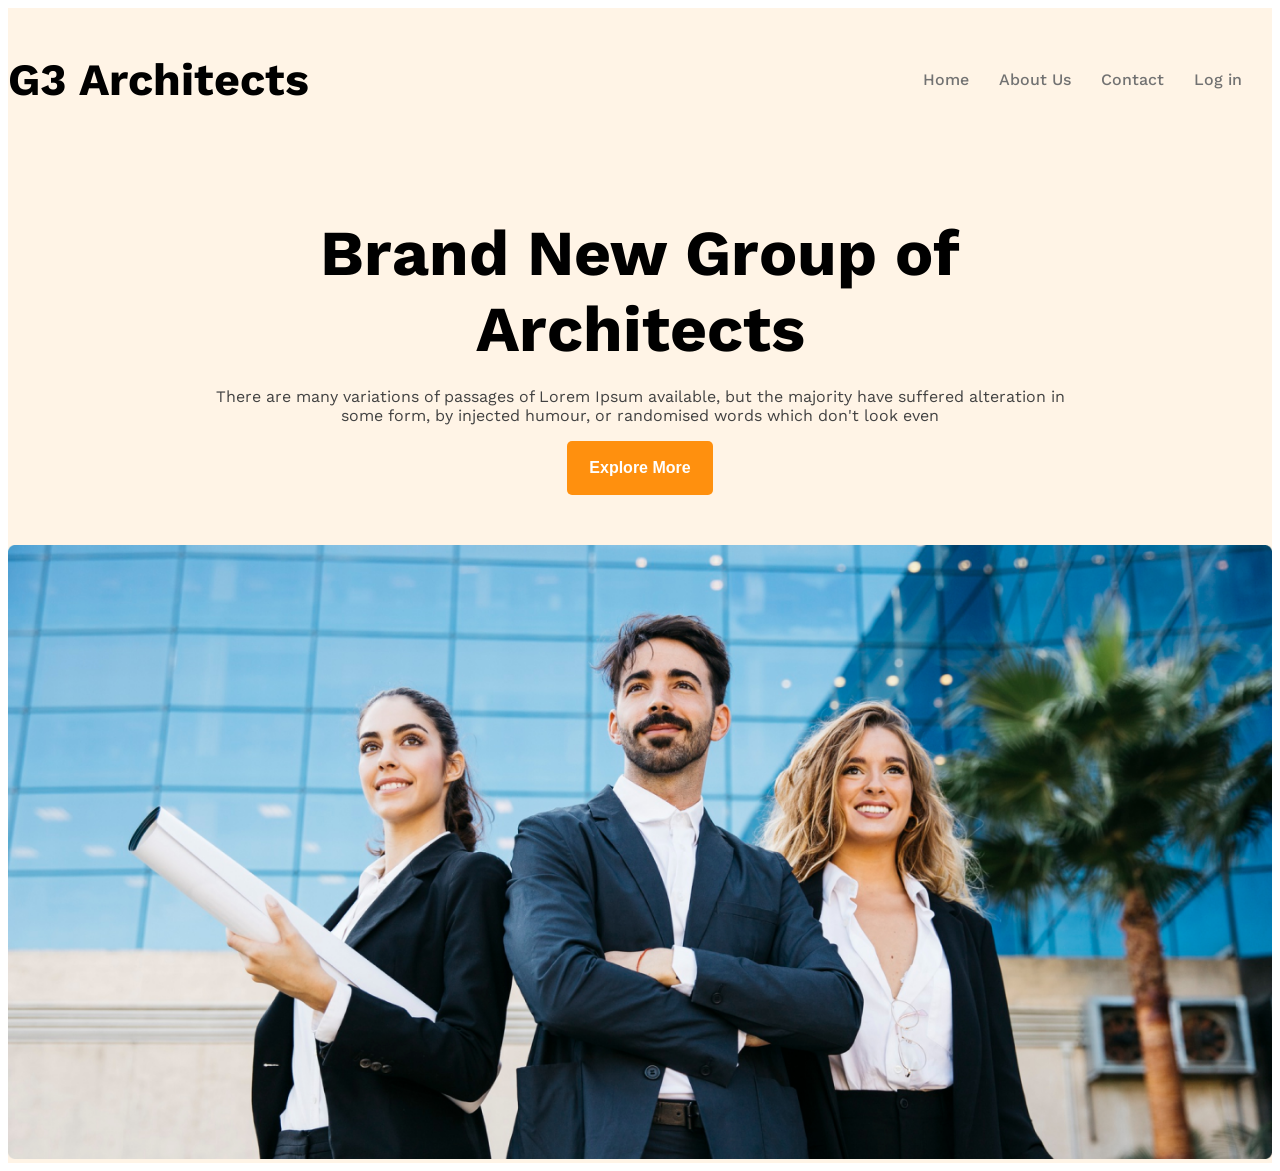
==== codes/index.html @ 15a66421 "first commit" ====
<!DOCTYPE html>
<html lang="en">
<head>
    <meta charset="UTF-8">
    <meta name="viewport" content="width=device-width, initial-scale=1.0">
    <title>g3-architects-4</title>
    <!-- work sans font-->
    <link rel="preconnect" href="https://fonts.googleapis.com">
    <link rel="preconnect" href="https://fonts.gstatic.com" crossorigin>
    <link href="https://fonts.googleapis.com/css2?family=Work+Sans:ital,wght@0,100..900;1,100..900&display=swap" rel="stylesheet">
    <!-- css link -->
     <link rel="stylesheet" href="style.css">
</head>
<body class="work-sans">
    <header class="bg-light">
        <nav class="navbar display-flex">
            <h3 class="brand">G3 Architects</h3>

            <ul class="nav-links display-flex">
                <li class="nav-item"><a href="" class="nav-link light-gray">Home</a></li>
                <li class="nav-item"><a href="" class="nav-link light-gray">About Us</a></li>
                <li class="nav-item"><a href="" class="nav-link light-gray">Contact</a></li>
                <li class="nav-item"><a href="" class="nav-link light-gray">Log in</a></li>
            </ul>
        </nav>

        <div class="banner">
            <div class="banner-container ">
                <h3 class="banner-title">Brand New Group of Architects </h3>
                <p class="banner-desk dark-gray">There are many variations of passages of Lorem Ipsum available, but the majority have suffered alteration in some form, by injected humour, or randomised words which don't look even</p>
                <button class="btn-primary">Explore More</button>
            </div>
            <img class="banner-img" src="/images/banner.png" alt="">
        </div>
    </header>
    <main>

    </main>
    <footer>

    </footer>
</body>
</html>
---- codes/style.css ----
/* work sans font link */
.work-sans {
  font-family: "Work Sans", sans-serif;
  font-optical-sizing: auto;
  font-weight: 400;
  font-style: normal;
}
/* shared styles */
.display-flex{
  display: flex;
}
.light-gray{
  color:  rgba(114, 114, 114, 1) ;

}
.dark-gray{
  color: rgba(66, 66, 66, 1);
}
.bg-light{
  background-color: rgba(255, 144, 14, 0.1);
}
.btn-primary{
  background-color: #FF900E;
  color: white;
  font-size: 1rem;
  padding: 18px 22px;
  font-weight: 600;
  border: none;
  border-radius: 5px;
}
/* header style */

/* navbar style  */
.navbar{
  justify-content: space-between;
  align-items: center;
}
.brand{
  font-size: 2.8rem;
  font-weight: 700;
}
.nav-item{
  list-style: none;
  margin-right: 30px;
}
.nav-link{
  text-decoration: none;
  font-weight: 500;
}
.navbar, .banner{
  max-width: 1440px;
  margin: 0 auto;
}
/* banner style */
.banner{

}
.banner-container{
  max-width: 850px;
  margin: 0 auto;
  text-align: center;
  margin-bottom: 50px;
}
.banner-title{
  font-size: 4rem;
  font-weight: 700;
  margin-bottom:20px;
}
.banner-desk{
  font-size: 1rem;
  font-weight: 400;
}
.banner-img{
  width: 100%;
}
@media screen and (max-width: 576px) {
  .navbar, .nav-links{
    flex-direction: column;
    gap: 20px;
  }
}
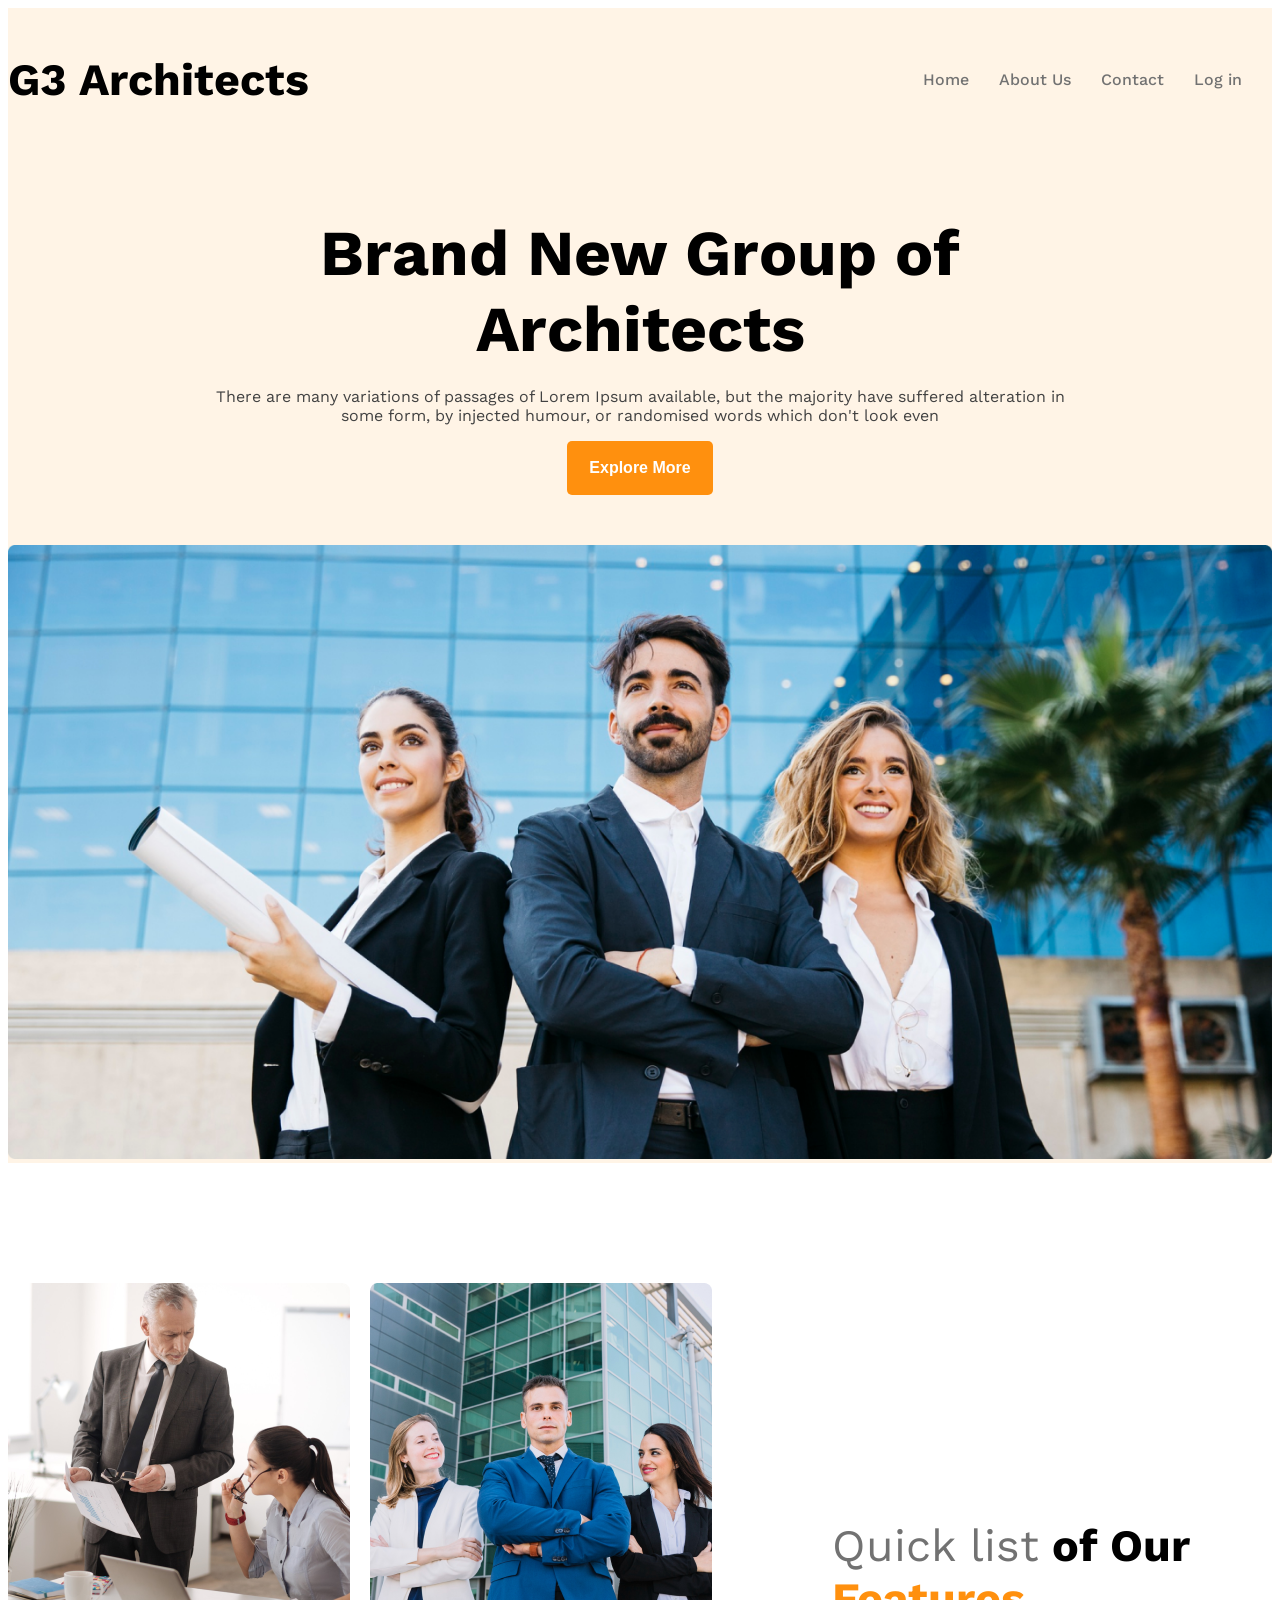
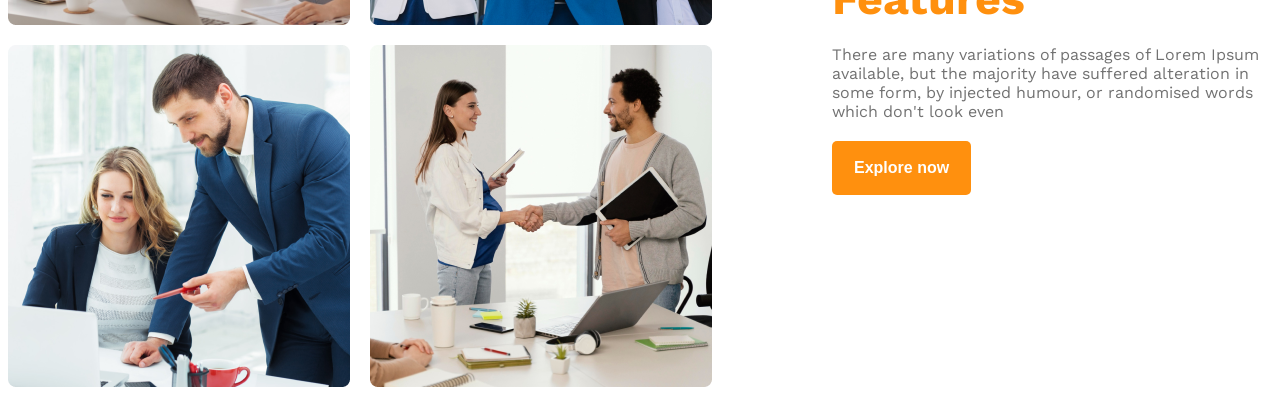
==== commit cb529fbf: "team section added and responsive" ====
--- a/codes/index.html
+++ b/codes/index.html
@@ -12,6 +12,7 @@
      <link rel="stylesheet" href="style.css">
 </head>
 <body class="work-sans">
+    <!-- header section -->
     <header class="bg-light">
         <nav class="navbar display-flex">
             <h3 class="brand">G3 Architects</h3>
@@ -33,9 +34,26 @@
             <img class="banner-img" src="/images/banner.png" alt="">
         </div>
     </header>
+    <!-- main section -->
     <main>
+        <!-- team section -->
+         <section class="team display-flex">
 
+            <div class="team-img-container">
+                <img src="/images/team1.png" alt="">
+                <img src="/images/team2.png" alt="">
+                <img src="/images/team3.png" alt="">
+                <img src="/images/team4.png" alt="">
+            </div>
+
+            <div class="team-desk-conatiner">
+                <h3 class="team-desk-head"><span class="light-gray" id="quick-list">Quick list</span> <span>of Our</span> <span id="Features">Features</span></h3>
+                <p class="team-description light-gray">There are many variations of passages of Lorem Ipsum available, but the majority have suffered alteration in some form, by injected humour, or randomised words which don't look even</p>
+                <button class="btn-primary">Explore now</button>
+            </div>
+         </section>
     </main>
+    <!-- footer section -->
     <footer>
 
     </footer>
--- a/codes/style.css
+++ b/codes/style.css
@@ -27,6 +27,13 @@
   font-weight: 600;
   border: none;
   border-radius: 5px;
+}
+main{
+  max-width: 1440px;
+  margin: 0 auto;
+}
+main>section{
+  margin-top: 120px;
 }
 /* header style */
 
@@ -73,9 +80,44 @@
 .banner-img{
   width: 100%;
 }
+/* team styles */
+.team{
+  align-items: center;
+}
+.team-img-container{
+  display: grid;
+  grid-template-columns: repeat(2, 1fr);
+  gap: 20px;
+}
+.team-desk-conatiner{
+  margin-left: 120px;
+  max-width: 530px;
+}
+.team-desk-head{
+  font-size: 2.8rem;
+  font-weight: 700;
+  margin-bottom: 20px;
+}
+.team-description{
+  font-weight: 400;
+  font-size: 1rem;
+  margin-bottom: 20px;
+}
+#quick-list{
+  font-weight: 400;
+}
+#Features{
+  color: #FF900E;
+}
 @media screen and (max-width: 576px) {
-  .navbar, .nav-links{
+  .navbar, .nav-links, .team{
     flex-direction: column;
     gap: 20px;
   }
+  .team-img-container{
+    grid-template-columns: 1fr;
+  }
+  .team-desk-conatiner{
+    margin-left: 20px;
+  }
 }
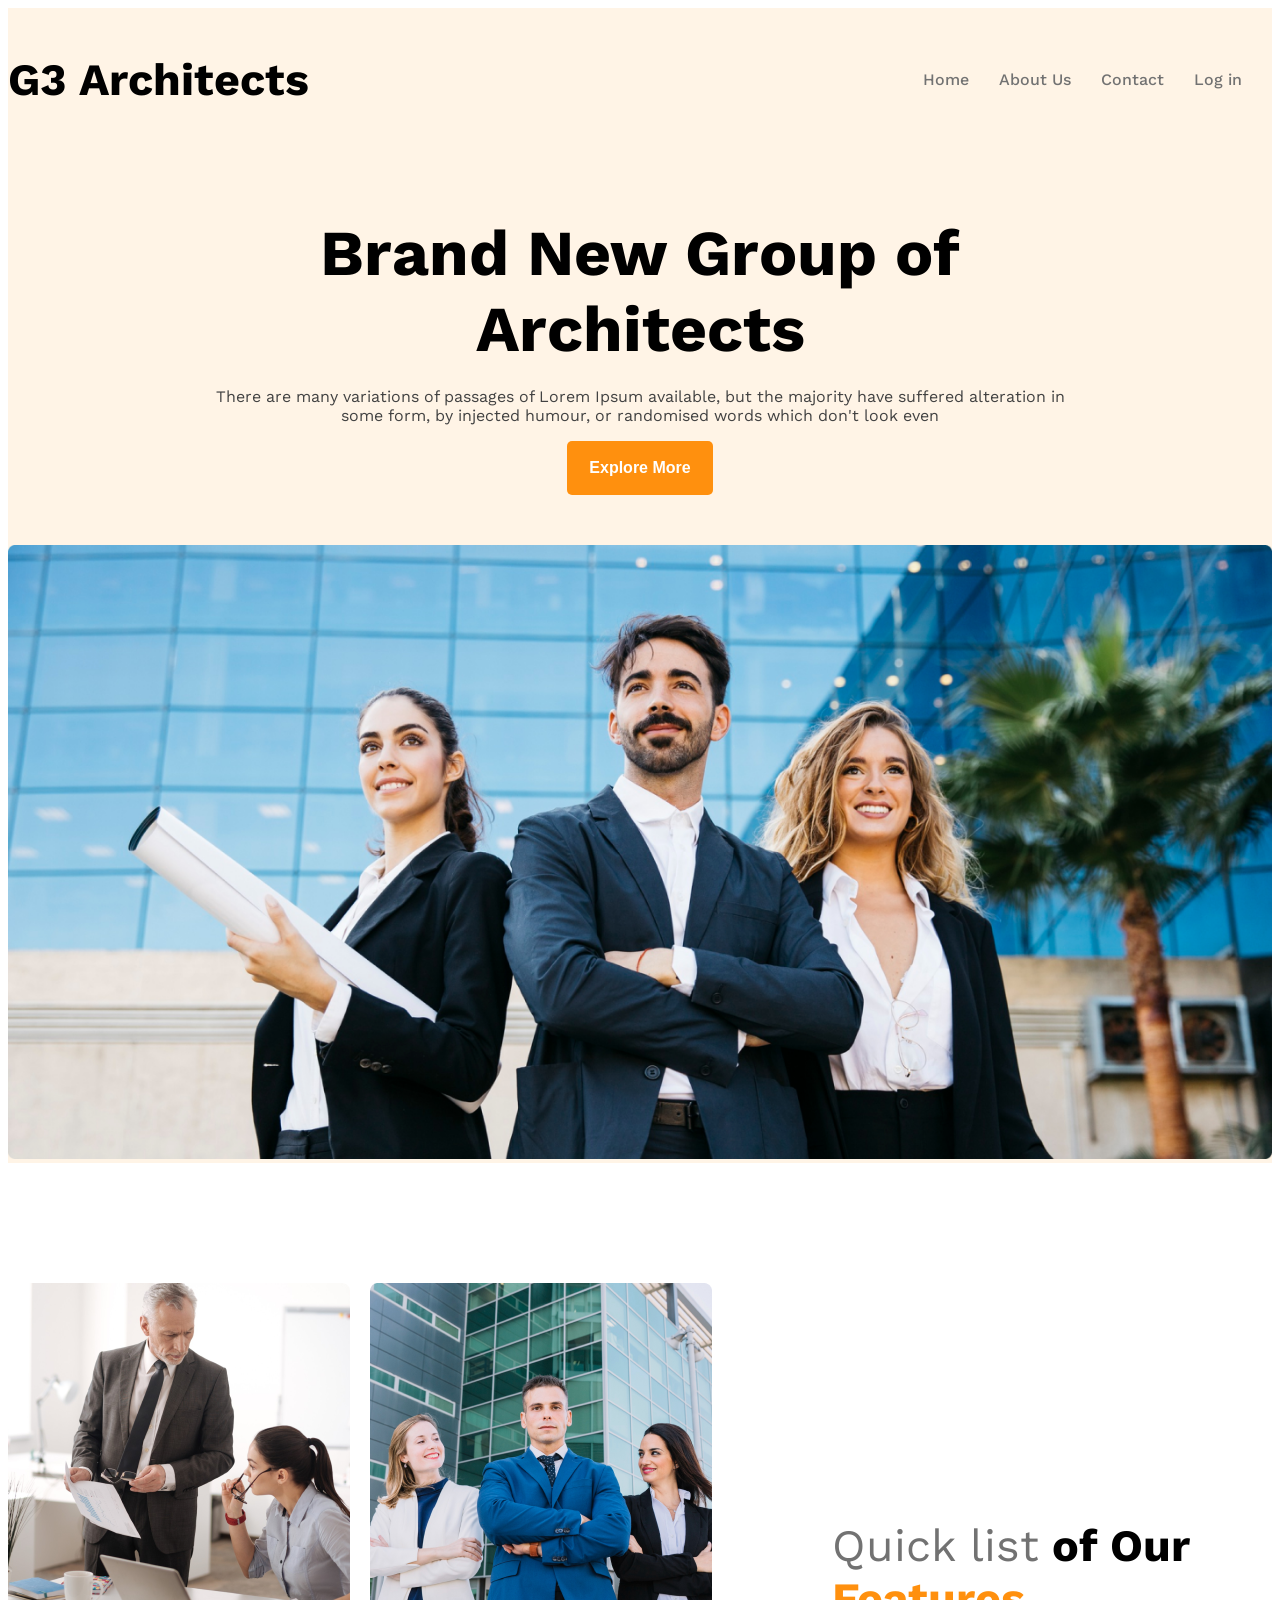
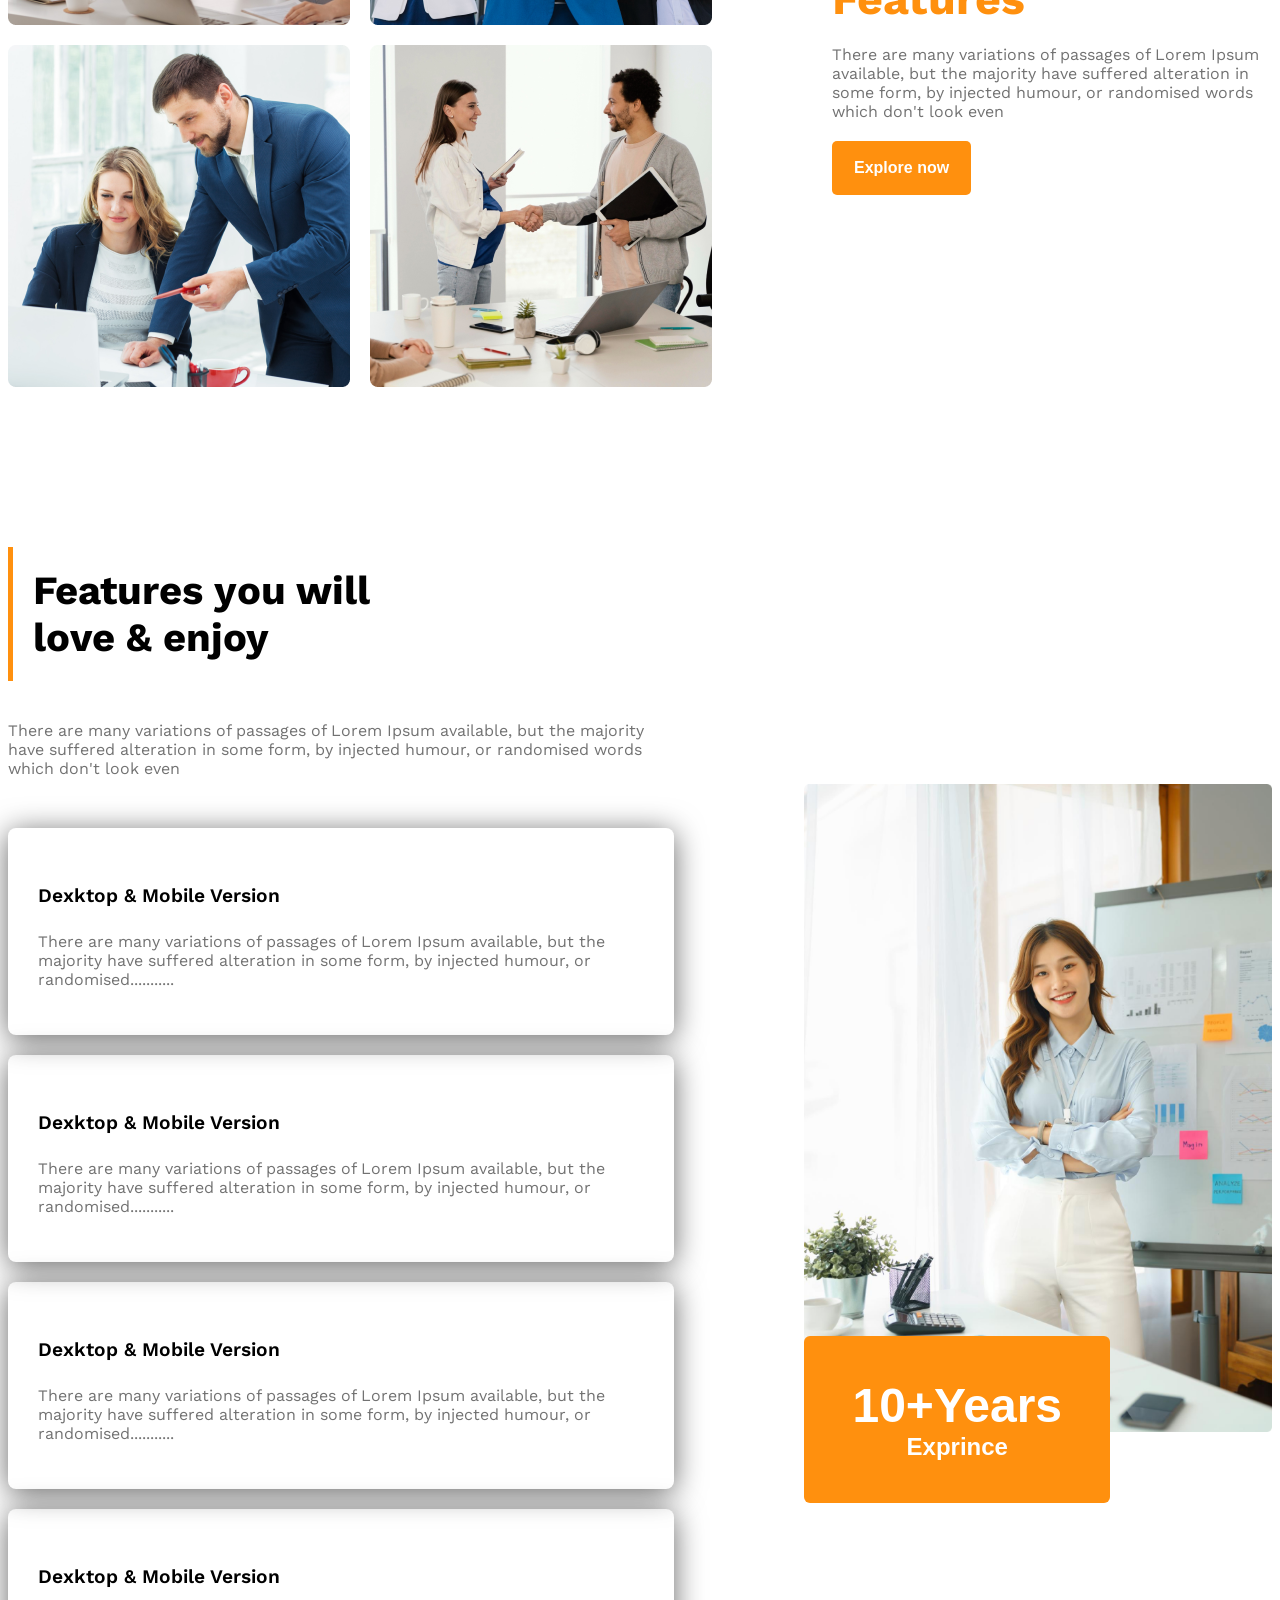
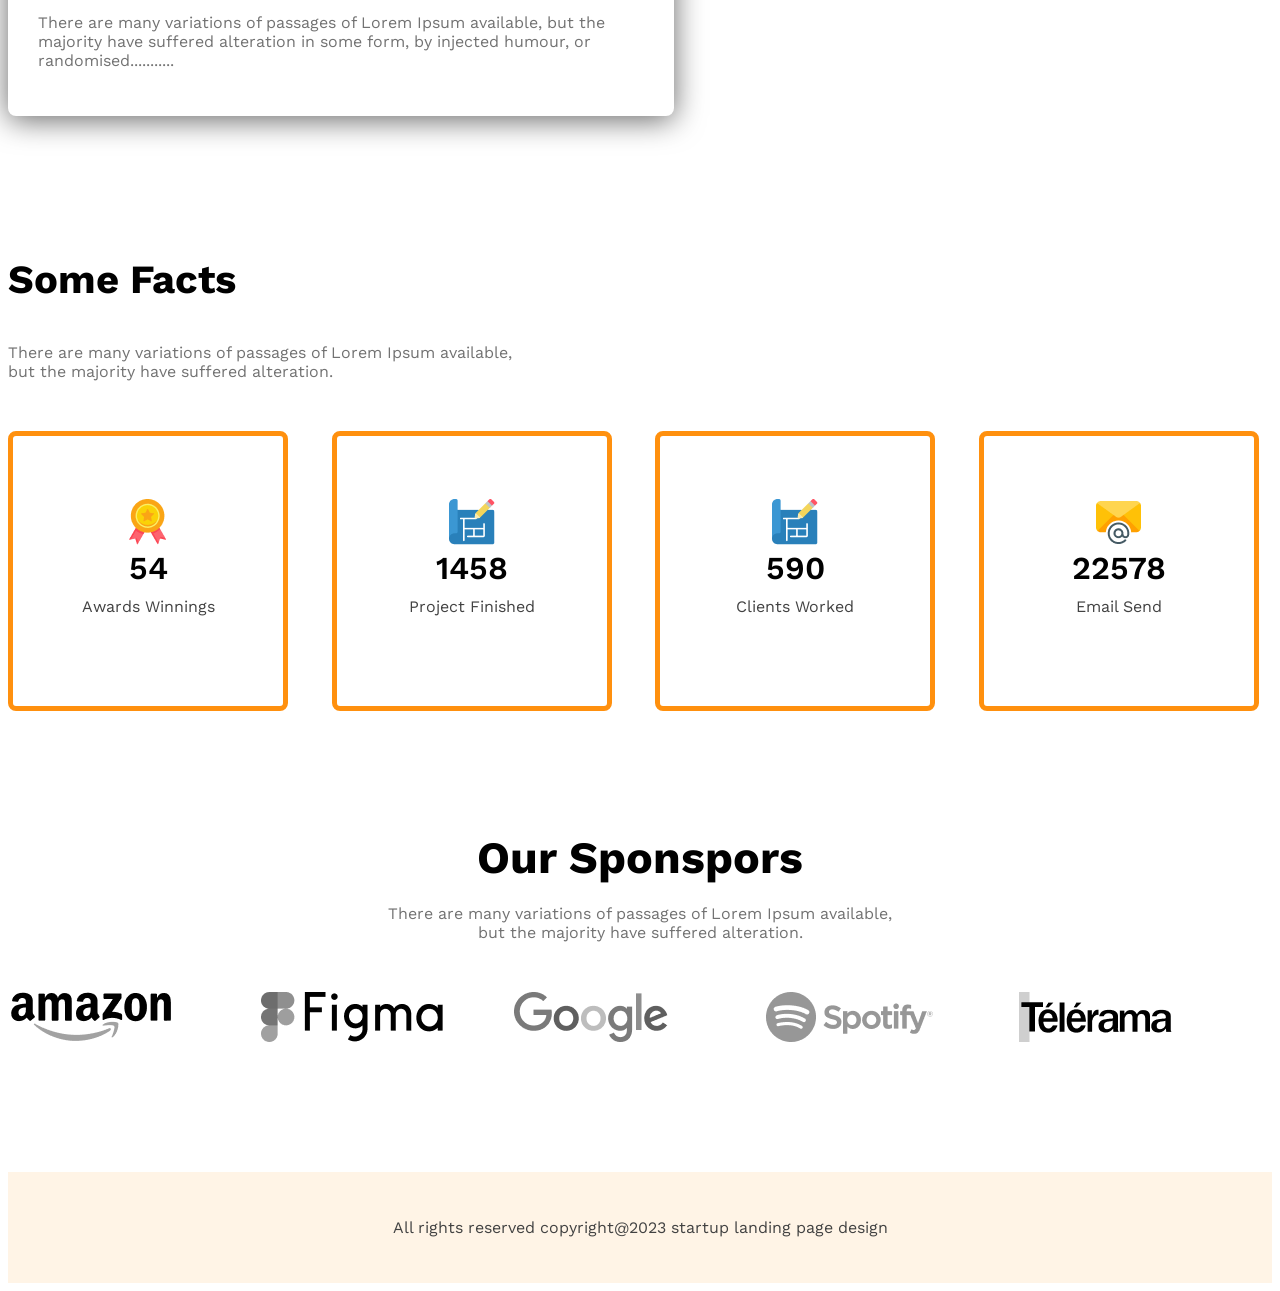
==== commit 067f9d28: "all section complitely added" ====
--- a/codes/index.html
+++ b/codes/index.html
@@ -52,10 +52,105 @@
                 <button class="btn-primary">Explore now</button>
             </div>
          </section>
+        
+         <!-- features section -->
+        <section class="features display-flex">
+            
+            <div>
+                <h3 id="features-enjoy" class="features-title">Features you will <br> love & enjoy</h3>
+                <p class="features-desk light-gray">There are many variations of passages of Lorem Ipsum available, but the majority have suffered alteration in some form, by injected humour, or randomised words which don't look even</p>
+             
+
+                <!-- features cards -->
+                 <div class="features-card">
+                    <h4 class="features-card-title ">Dexktop & Mobile Version</h4>
+                    <p class="light-gray">There are many variations of passages of Lorem Ipsum available, but the majority have suffered alteration in some form, by injected humour, or randomised...........</p>
+                 </div>
+                 <div class="features-card">
+                    <h4 class="features-card-title ">Dexktop & Mobile Version</h4>
+                    <p class="light-gray">There are many variations of passages of Lorem Ipsum available, but the majority have suffered alteration in some form, by injected humour, or randomised...........</p>
+                 </div>
+                 <div class="features-card">
+                    <h4 class="features-card-title ">Dexktop & Mobile Version</h4>
+                    <p class="light-gray">There are many variations of passages of Lorem Ipsum available, but the majority have suffered alteration in some form, by injected humour, or randomised...........</p>
+                 </div>
+                 <div class="features-card">
+                    <h4 class="features-card-title ">Dexktop & Mobile Version</h4>
+                    <p class="light-gray">There are many variations of passages of Lorem Ipsum available, but the majority have suffered alteration in some form, by injected humour, or randomised...........</p>
+                 </div>                 
+            </div>
+
+            <!-- features img -->
+            <div>
+                <img class="features-img" src="/images/architect.png" alt="">
+                <button id="exprince-bage" class="btn-primary">
+                    <span id="years">10+Years</span> <br>
+                    <span style="font-size: 1.5rem; font-weight: 600; ">Exprince</span>
+                </button>
+            </div>
+        </section>
+
+          <!-- facts section  -->
+        <section>
+            <h3 class="facts-title">Some Facts</h3>
+            <p class="facts-desk light-gray">There are many variations of passages of Lorem Ipsum available, but the majority have suffered alteration.</p>
+           
+            <!-- fact card -->
+             <div class="card-container">
+                <div class="fact-card">
+                <div>
+                    <img src="/images/icons/ribon.png" alt="" class="fact-icon">
+                    <h4 class="card-title">54</h4>
+                    <h5 class="card-desk">Awards Winnings</h5>
+                </div>
+                </div>
+
+                <div class="fact-card">
+                <div>
+                    <img src="/images/icons/projects.png" alt="" class="fact-icon">
+                    <h4 class="card-title">1458</h4>
+                    <h5 class="card-desk">Project Finished</h5>
+                </div>
+                </div>
+
+                <div class="fact-card">
+                   <div>
+                     <img src="/images/icons/projects.png" alt="" class="fact-icon">
+                    <h4 class="card-title">590</h4>
+                    <h5 class="card-desk">Clients Worked</h5>
+                   </div>
+                </div>
+
+                <div class="fact-card">
+                   <div>
+                     <img src="/images/icons/email.png" alt="" class="fact-icon">
+                    <h4 class="card-title">22578</h4>
+                    <h5 class="card-desk">Email Send</h5>
+                   </div>
+                </div>
+
+             </div>
+        </section>
+
+        <!-- sponsers section -->
+        <section>
+           <div class="sponser-desk">
+            <h3 class="sponer-title">Our Sponspors</h3>
+            <p class="sponser-desk light-gray">There are many variations of passages of Lorem Ipsum available, but the majority have suffered alteration.</p>
+           </div>
+
+           <div class="spon-img-container">
+            <img src="/images/sponsors/amazon.png" alt="">
+            <img src="/images/sponsors/figma.png" alt="">
+            <img src="/images/sponsors/google.png" alt="">
+            <img src="/images/sponsors/spotify.png" alt="">
+            <img src="/images/sponsors/telerama.png" alt="">
+           </div>
+        </section>
     </main>
     <!-- footer section -->
-    <footer>
-
+    <footer class="bg-light">
+        <p>All rights reserved copyright@2023 startup landing page design</p>
     </footer>
 </body>
 </html>
--- a/codes/style.css
+++ b/codes/style.css
@@ -28,7 +28,7 @@
   border: none;
   border-radius: 5px;
 }
-main{
+main , footer{
   max-width: 1440px;
   margin: 0 auto;
 }
@@ -109,15 +109,159 @@
 #Features{
   color: #FF900E;
 }
+/* features section start here */
+.features{
+  gap: 130px;
+  align-items: center;
+}
+#features-enjoy{
+  border-left: 5px solid #FF900E;
+  padding: 20px;
+}
+.features-title{
+   font-size: 2.5rem;
+   font-weight: 700;
+}
+.features-desk{
+  font-weight: 400;
+  font-size: 1rem;
+  margin-bottom: 50px;
+}
+.features-card .features-title{
+  font-size: 1.2rem;
+  font-weight: 600;
+  margin-top: 0px;
+  margin-bottom: 0px;
+}
+.features-card{
+  padding: 30px;
+  border-radius: 8px;
+  margin-bottom: 20px;
+  box-shadow: 0 4px 30px 0 rgba(0, 0, 0, 0.6);
+}
+.features-card-title{
+  font-size: 1.2rem;
+  font-weight: 600;
+}
+#exprince-bage{
+  padding: 42px 48px;
+  margin-top: -100px;
+  margin-bottom: -100px;
+  border-radius: 6px;
+}
+#years{
+  font-size: 3rem;
+}
+.features-img{
+  width: 100%;
+}
+/* facts section */
+.facts-title{
+  font-size: 2.5rem;
+  font-weight: 700;
+}
+.facts-desk{
+  max-width: 530px;
+  font-weight: 400;
+}
+.card-container{
+  display: grid;
+  grid-template-columns: repeat(4, 1fr);
+  gap: 30px;
+  margin-top: 50px;
+}
+.fact-card{
+  border: 5px solid #FF900E;
+  width: 270px;
+  height: 270px;
+  border-radius: 8px;
+  display: flex;
+  justify-content: center;
+  align-items: center;
+  text-align: center;
+}
+.card-title{
+  font-size: 2rem;
+  font-weight: 600;
+  margin: 0px;
+}
+.card-desk{
+  font-weight: 400;
+  color: rgba(66, 66, 66, 1);
+  font-size: 1rem;
+  margin-top: 10px;
+}
+/* sponsers style */
+.sponser-desk{
+  max-width: 530px;
+  margin: 0 auto;
+  text-align: center;
+}
+.sponer-title{
+  font-size: 2.8rem;
+  font-weight: 700;
+  margin-bottom: 20px;
+}
+.sponser-desk{
+  font-weight: 400;
+  font-size: 1rem;
+}
+.spon-img-container{
+  display: grid;
+  grid-template-columns: repeat(5, 1fr);
+  margin-top: 50px;
+}
+.spon-img-container img{
+  filter: grayscale(100%);
+}
+/* footer start here */
+footer{
+  margin-top: 130px;
+  text-align: center;
+  padding: 30px;
+  color: rgba(66, 66, 66, 1);
+}
+/* small device */
 @media screen and (max-width: 576px) {
-  .navbar, .nav-links, .team{
+  .navbar, 
+  .nav-links, 
+  .team, 
+  .features{
     flex-direction: column;
     gap: 20px;
   }
-  .team-img-container{
+  .team-img-container {
     grid-template-columns: 1fr;
+  }
+  .card-container{
+    grid-template-columns: 1fr;
+    justify-items: center;
   }
   .team-desk-conatiner{
     margin-left: 20px;
   }
+  #exprince-bage{
+    margin: 50px 50px;
+  }
+  .spon-img-container{
+    grid-template-columns: 1fr;
+    justify-items: center;
+    gap: 30px;
+  }
+}
+/* meadum device */
+@media screen and (min-width: 576px) and (max-width: 992px) {
+  .team, .features{
+    flex-direction: column;
+  }
+  .team-desk-conatiner{
+    margin: 50px auto;
+  }
+    #exprince-bage{
+    margin: 20px auto;
+  }
+  .card-container, .spon-img-container{
+    grid-template-columns: repeat(2, 1fr);
+    gap: 30px;
+  }
 }
